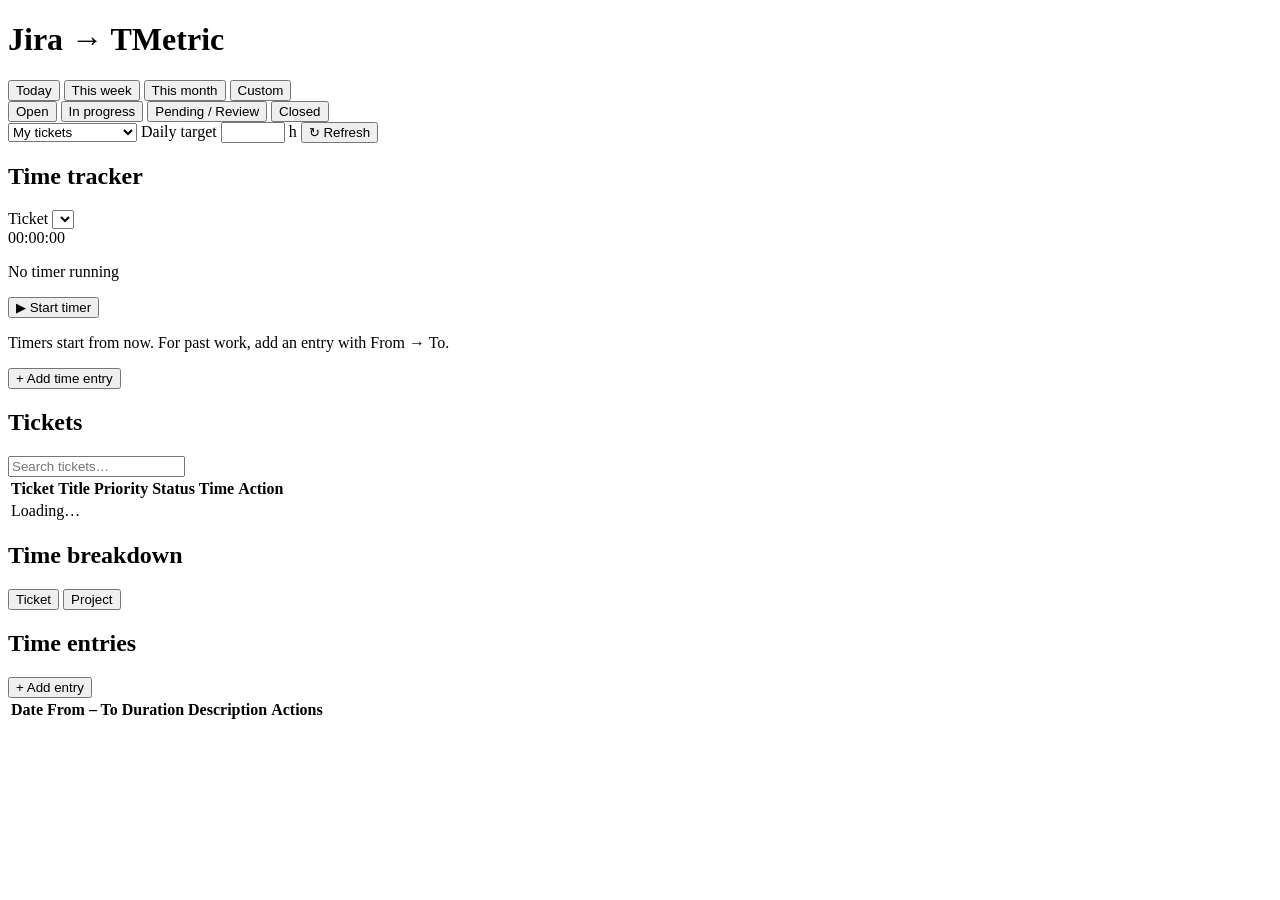
==== static/index.html @ b32942fc "feat: initial commit containing source code for tmetric program" ====
<!doctype html>
<html lang="en">
<head>
  <meta charset="utf-8">
  <meta name="viewport" content="width=device-width, initial-scale=1">
  <title>Jira → TMetric</title>
  <link rel="stylesheet" href="/style.css">
</head>
<body>
  <header class="topbar">
    <h1>Jira → TMetric</h1>
    <div class="filters">
      <div class="seg" id="range-seg">
        <button data-range="today">Today</button>
        <button data-range="week">This week</button>
        <button data-range="month">This month</button>
        <button data-range="custom">Custom</button>
      </div>
      <span id="custom-range" hidden>
        <input type="date" id="range-from"> – <input type="date" id="range-to">
      </span>
      <div class="chips" id="status-chips">
        <button data-status="open">Open</button>
        <button data-status="progress">In progress</button>
        <button data-status="pending">Pending / Review</button>
        <button data-status="closed">Closed</button>
      </div>
      <select id="scope">
        <option value="mine">My tickets</option>
        <option value="all">Everyone in sprint</option>
      </select>
      <label class="target">Daily target <input type="number" id="target" min="1" max="24" step="0.5"> h</label>
      <button id="refresh" class="secondary">↻ Refresh</button>
    </div>
  </header>

  <main>
    <div id="banner" class="banner" hidden></div>

    <section class="kpis">
      <div class="card kpi" id="kpi-active"></div>
      <div class="card kpi" id="kpi-today"></div>
      <div class="card kpi" id="kpi-period"></div>
      <div class="card kpi" id="kpi-urgent"></div>
    </section>

    <section class="layout">
      <aside class="card tracker">
        <h2>Time tracker</h2>
        <label>Ticket <select id="tr-ticket"></select></label>
        <div class="live" id="live">00:00:00</div>
        <p class="muted center" id="live-sub">No timer running</p>
        <button id="tr-toggle" class="big">▶ Start timer</button>
        <p class="muted small center">Timers start from now. For past work, add an entry with From → To.</p>
        <button id="tr-manual" class="secondary full">+ Add time entry</button>
      </aside>

      <section class="card table-card">
        <div class="card-head">
          <h2>Tickets</h2>
          <input id="search" type="search" placeholder="Search tickets…">
        </div>
        <div class="scroll">
          <table>
            <thead>
              <tr>
                <th data-sort="key">Ticket</th>
                <th data-sort="summary">Title</th>
                <th data-sort="priority">Priority</th>
                <th data-sort="status">Status</th>
                <th data-sort="time" class="num" id="th-time">Time</th>
                <th>Action</th>
              </tr>
            </thead>
            <tbody id="tbody"><tr><td colspan="6" class="muted">Loading…</td></tr></tbody>
          </table>
        </div>
        <p id="empty" class="muted" hidden>No tickets match the current filters.</p>
      </section>

      <aside class="card chart-card">
        <div class="card-head">
          <h2>Time breakdown</h2>
          <div class="seg small" id="chart-seg">
            <button data-mode="ticket">Ticket</button>
            <button data-mode="project">Project</button>
          </div>
        </div>
        <div id="chart"></div>
      </aside>
    </section>

    <section class="card entries-card">
      <div class="card-head">
        <h2>Time entries <small class="muted" id="entries-label"></small></h2>
        <button id="add-entry" class="secondary">+ Add entry</button>
      </div>
      <div class="scroll">
        <table>
          <thead>
            <tr>
              <th>Date</th><th>From – To</th><th class="num">Duration</th>
              <th>Description</th><th>Actions</th>
            </tr>
          </thead>
          <tbody id="entries-body"></tbody>
        </table>
      </div>
      <p id="entries-empty" class="muted" hidden>No time entries in this range.</p>
    </section>
  </main>

  <dialog id="time-dialog">
    <form id="time-form">
      <h2 id="td-title"></h2>
      <p id="td-ticket" class="muted"></p>

      <label>Ticket (optional) <select id="td-ticket-sel"></select></label>
      <label>Description
        <input type="text" id="td-note" required maxlength="200" placeholder="What did you work on?">
      </label>
      <label>Date <input type="date" id="td-date" required></label>

      <div class="tabs" id="td-tabs">
        <button type="button" class="tab active" data-field="start">
          <small id="td-start-label">From</small><b id="td-start-val"></b>
        </button>
        <button type="button" class="tab" data-field="end" id="td-tab-end">
          <small>To</small><b id="td-end-val"></b>
        </button>
      </div>

      <svg id="clock" viewBox="0 0 200 200"></svg>

      <div class="ampm">
        <button type="button" data-ap="AM">AM</button>
        <button type="button" data-ap="PM">PM</button>
      </div>
      <div class="digital" id="td-digital"></div>
      <p class="warn" id="td-warn"></p>
      <p class="muted center" id="td-duration"></p>

      <div class="actions">
        <button type="button" class="secondary" id="td-cancel">Cancel</button>
        <button type="submit">Save</button>
      </div>
    </form>
  </dialog>

  <div id="toast" role="status"></div>
  <script src="/clock.js"></script>
  <script src="/app.js"></script>
</body>
</html>
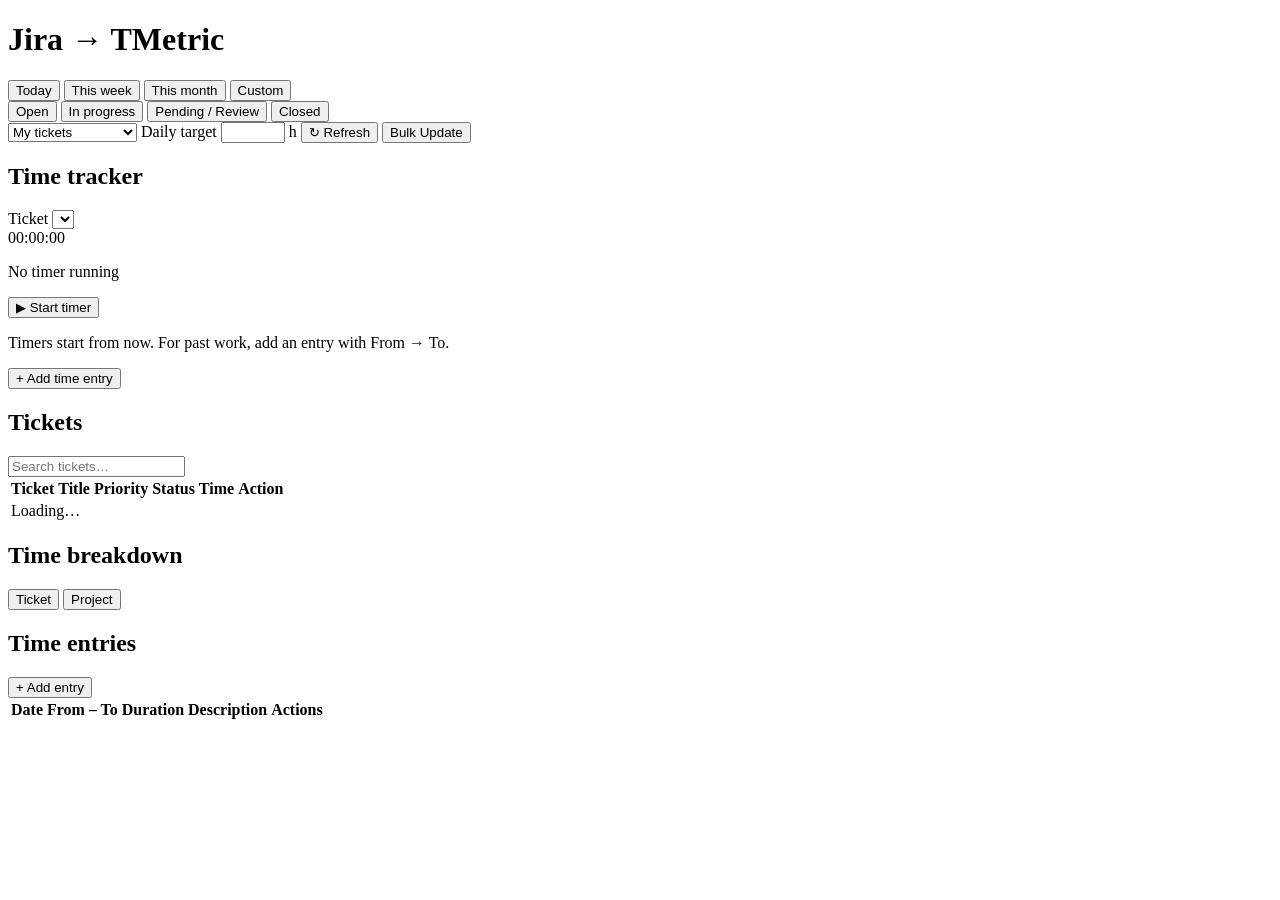
==== commit 186fbc63: "feat: add bulk update page with Bulk Update button Adds static/bulk_update.html for pushing time ent" ====
--- a/static/index.html
+++ b/static/index.html
@@ -31,6 +31,7 @@
       </select>
       <label class="target">Daily target <input type="number" id="target" min="1" max="24" step="0.5"> h</label>
       <button id="refresh" class="secondary">↻ Refresh</button>
+      <button id="bulk-update" class="secondary" onclick="location.href='/bulk_update.html'">Bulk Update</button>
     </div>
   </header>
 
